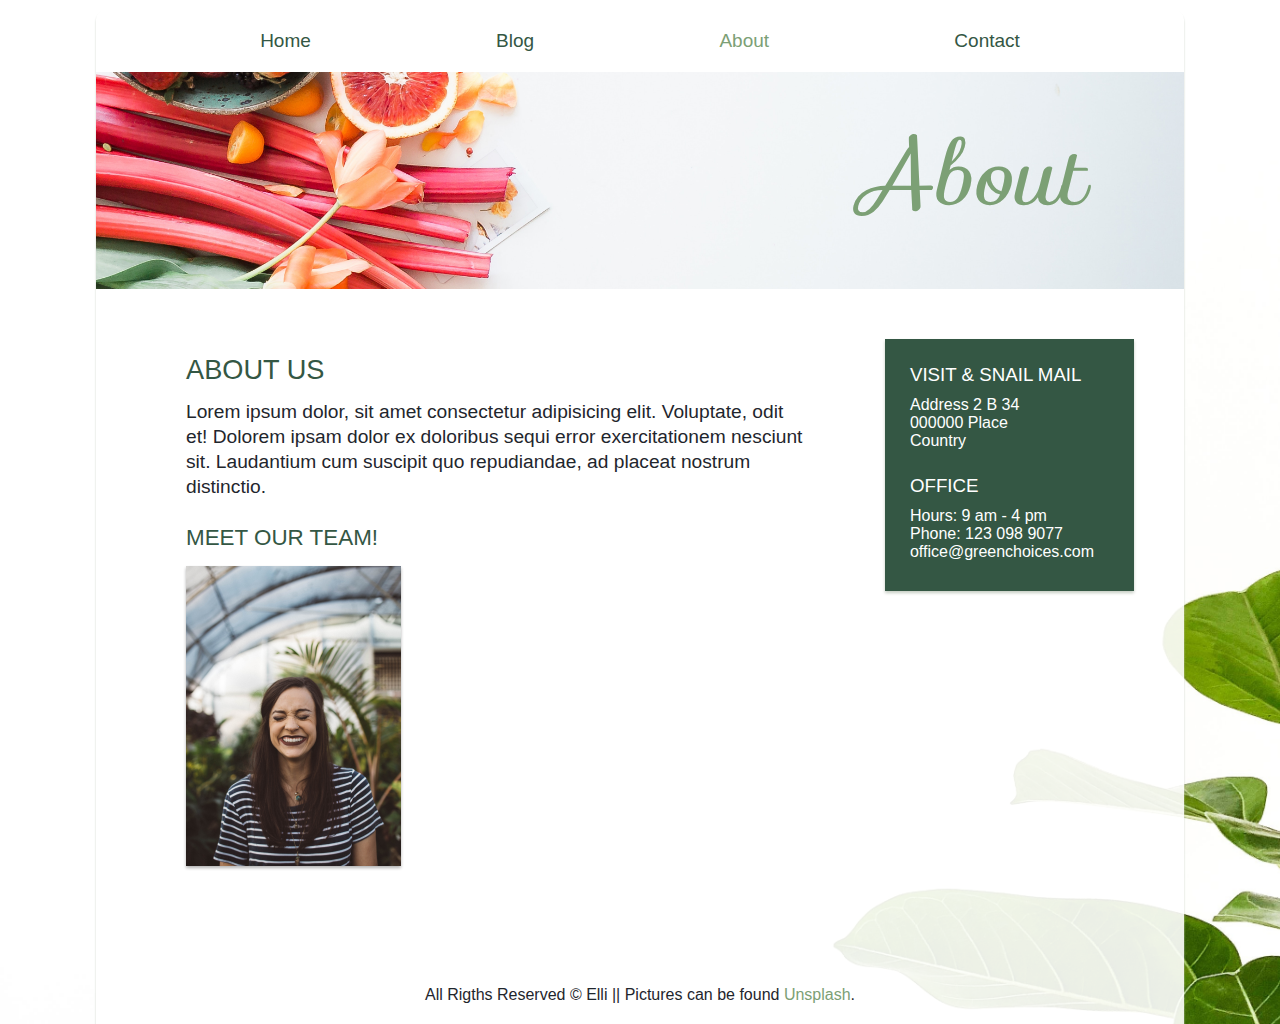
==== about.html @ b6aa5625 "Create Blog start About" ====
<!DOCTYPE html>
<html lang="en">
<head>
    <meta charset="UTF-8">
    <meta name="viewport" content="width=device-width, initial-scale=1.0">
    <meta http-equiv="X-UA-Compatible" content="ie=edge">
    <title>GC - About</title>
    <link rel="stylesheet" href="style2.css">
</head>
<body>
    <div class="wrapper">

        <nav class="navi">
            <li><a href="index.html">Home</a></li>
            <li><a href="blog.html">Blog</a></li>
            <li><a href="about.html"  class="active">About</a></li>
            <li><a href="#">Contact</a></li>
        </nav>
        
        <header class="header">
            About
        </header>

        <main class="main-content">
            <h1>About us</h1>
            <p> Lorem ipsum dolor, sit amet consectetur adipisicing elit. Voluptate, odit et! Dolorem ipsam dolor ex doloribus sequi error exercitationem nesciunt sit. Laudantium cum suscipit quo repudiandae, ad placeat nostrum distinctio. </p>

            <h2>Meet our team!</h2>
            <div class="flip-card">
                <div class="flip-card-inner">
                    <div class="flip-card-front brooke"></div>
                    <div class="flip-card-back">
                        <h2>Brooke Andersson</h2>
                        <p>Author</p>
                        <p>brooke@greenchoices.com</p>
                        <p class="number">012 123 1345</p>
                    </div>
                </div>
            </div>
        </main>

        <aside class="aside-about">
            <h3>Visit & Snail mail</h3>
            Address 2 B 34<br />
            000000 Place <br /> 
            Country <br /> 

            <h3>Office</h3>  
            Hours: 9 am - 4 pm<br > 
            Phone: 123 098 9077 <br /> 
            office@greenchoices.com
        </aside>

        <footer class="footer">All Rigths Reserved &copy; Elli || Pictures can be found <a href="https://unsplash.com/collections/4777201/for-grid-project">Unsplash</a>.</footer>

    </div>
</body>
</html>
---- style2.css ----
@import url('https://fonts.googleapis.com/css?family=Dancing+Script|Pacifico|Quicksand|Raleway|Sofia');

/* 
font-family: 'Sofia', cursive;
font-family: 'Quicksand', sans-serif;
font-family: 'Raleway', sans-serif;
font-family: 'Pacifico', cursive;
font-family: 'Dancing Script', cursive;
*/

* {
    font-family: 'Gill Sans', 'Gill Sans MT', Calibri, 'Trebuchet MS', sans-serif;
    box-sizing: border-box;
}

body {
    background-image: url(img/josh-calabrese-635273-unsplash.jpg);
    background-size: cover;
    margin: 0;
}

a {
    color: #7ca075;
    transition: color 0.5s ease;
}

a:hover {
    color: #345744;
}

h1, h2, h3 {
    margin: 25px 0 -5px 0;
    color: #345744;
    font-weight: 100;
    text-transform: uppercase;
}

main p {
    font-weight: 200;
    line-height: 1.3;
    font-size: 1.2em;
    color: #1f262d;
}

.wrapper {
    display: grid;
    grid-template-columns: 2fr 0.8fr; 
    grid-template-rows: 0.09fr 0.5fr auto auto auto 0.25fr; 
    grid-template-areas: 
        "nav nav"
        "header header"
        "main aside"
        "main ."
        "img img"
        "footer footer"; 
    min-height: 95vh;
    width: 85%;
    margin: 10px auto 0 auto; 
    box-shadow: 0px 2px 2px #c6cdc3; 
    background-color: rgba(255, 255, 255, 0.9);
    border-radius: 10px 10px 0 0;
}

nav {
    grid-area: nav;
    text-align: center;
    font-size: 19px;
}

nav .active {
    color: #7ca075;
}

nav a {
    color: #345744;
    text-decoration: none;
    transition: color .5s ease;
}

nav a:hover {
    color: #a3bcaa;
}

nav li {
    display: inline-block;
    padding: 20px 90px;
    margin: 0;
}

nav ul {
    margin: 0 0 0 -30px;
}

header {
    background-image: url(img/brooke-lark-230140-unsplash.jpg);
    background-size: cover;
    background-position: center;
    grid-area: header;
    padding: 65px 100px 75px 100px;
    text-align: right;
    font-size: 85px;
    line-height: 0.9;
    font-family: 'Sofia', cursive;
    color: #7ca075;
    font-style: italic;
}

main {
    grid-area: main; 
    padding: 40px 50px 80px 90px;
}

main h1 {
    font-weight: 100;
    text-transform: uppercase;
    font-size: 1.7em;
}

main h2 {
    font-weight: 100;
    text-transform: uppercase;
    font-size: 1.4em;
}

aside {
    grid-area: aside; 
    padding: 0 40px 30px 25px;
    margin: 50px 50px 30px 30px;
    background-color: rgba(255, 255, 255, 0.7);
    color: #345744;
    box-shadow: 0px 2px 3px #c6cdc3;
    list-style-position: inside;
}

aside li {
    margin: 0 -35px;
}

aside a {
    color: #7ca075;
    text-decoration: none;
}

.img-wrapper {
    grid-area: img; 
    display: grid;
    grid-template-columns: repeat(auto-fit, minmax(220px, 220px));
    grid-gap: 15px;
    min-width: 80%;
    max-width: 99%;
    margin: 0 auto;
    text-align: center;
}

.img-container {
    position: relative;
    width: 100%;
}


.img {
    height: 320px; 
    background-color: #345744;
    overflow: hidden;
}


.overlay {
    position: absolute;
    top:0;
    bottom: 0; 
    left: 0; 
    right: 0; 
    height: 100%; 
    width: 100%; 
    opacity: 0; 
    transition: .5s ease; 
    background-color: rgba(52, 87, 68, 0.8);
}

.ol-text {
    padding: 50px 30px;
}

.ol-text h3, p {
    color: #ffffff;
}

.ol-text a {
    color: #ffffff;
}

.img-container:hover .overlay {
    opacity: 1;
}

footer {
    grid-area: footer;
    text-align: center;
    padding: 40px 0 20px 0;
    color: #1f262d;
}

footer a {
    color: #7ca075;
    text-decoration: none;
}

/* BLOG */ 


.author {
    line-height: 2.5;
    font-size: 0.9em;
    text-transform: uppercase;
}

.author a {
    text-decoration: none;
}

.date {
    line-height: 2.5;
    font-size: 0.9em;
    text-transform: uppercase;
    color: #959993;
}

.ingress {
    font-weight: 400;
}

.post-image {
    width: 55%;
    float: left;
    margin: 0 20px 10px 0;
}

.post-image2 {
    width: 100%;
}

.post-image3 {
    float: right;
    width: 55%;
    margin: 0 0 10px 20px;
}

.ingredients {
    color: #345744;
}

hr {
    height: 1px;
    background-color: #a3bcaa;
    border: none;
    opacity: 0.5;
    margin-top: 30px; 
}

.tags {
    color: #959993;
}

form {
    margin-top: 50px;
}

form h3 {
    margin: 10px 0 10px 0;
}

#username {
    width: 200px;
    font-size: 1em;
    font-weight: 200;
    margin-left: 10px;
}

#email {
    margin-top: 10px;
    width: 200px;
    margin-left: 15px;
    font-size: 1em;
    font-weight: 200;
}

#comment {
    margin-top: 10px;
    width: 100%;
    height: 150px;
    text-justify: top;
    font-size: 1em;
    font-weight: 200;
}

textarea {
    outline: none !important; 
    border: 1px solid #ccc;
}

#submit {
    float: right;
    margin: 3px 0 0 0;
    font-size: 1em;
    transition: background 0.5s;
}

#submit:hover {
    background: #a3bcaa;
}

input[type=submit] {
    padding:5px 15px; 
    background:#7ca075;
    color: #ffffff; 
    border:0 none;
    cursor:pointer;
    -webkit-border-radius: 5px;
    border-radius: 5px; 
}

.oldcomment {
    margin-top: 40px;
    padding: 5px 30px 50px 30px;
    background-color: white;
    box-shadow: 0 1px 2px #c6cdc3;
}

.comment-info {
    margin-top: 20px;
}

.avatar {
    height: 60px;
    width: 60px;
    background-color: #e2f5e7; 
    border-radius: 50%;
    float: left;
    margin: 20px 20px 0 0;
    background-image: url(img/iconfinder_photo_370076.png);
    background-size: cover;
}

.comment-info span .author .date {
    line-height: 2.5;
    font-size: 0.9em;
    text-transform: uppercase;
    font-weight: 400;
}

.comment-info h4 {
    margin-top: -10px;
    font-size: 1.2em;
}

.reply {
    float: right;
}

button {
    padding:5px 15px; 
    background:#7ca075;
    color: #ffffff; 
    border:0 none;
    cursor:pointer;
    -webkit-border-radius: 5px;
    border-radius: 5px; 
    font-size: 1em;
    margin-left: 5px;
}

.replied {
    margin-top: 60px;
    font-size: 0.90em;
    padding: 5px 30px;
}

.p-reply {
    margin-left: 80px;
    margin-top: -2px;
}

.bold {
    font-weight: 700;
}

.blog-list {
    list-style-type: none;
    line-height: 1.5;
}

.tag-list li {
    display: inline;
    padding: 4px;
}

.popular {
    font-size: 1.6em;
}

.semi-popular {
    font-size: 1.3em;
}


.older {
    float: right;
}

/* About */

.number {
    font-size: 1em;
}

.flip-card {
    background-color: transparent;
    width: 215px;
    height: 300px; 
    perspective: 1000px;
    font-size: 0.9em;
    margin-top: 20px;
}

.flip-card-inner {
    position: relative;
    width: 100%;
    height: 100%;
    text-align: center; 
    transition: transform 0.6s; 
    transform-style: preserve-3d;
    box-shadow: 0 2px 3px 0 rgba(0, 0, 0, 0.3);
}

.flip-card:hover .flip-card-inner {
    transform: rotateY(180deg);
}

.flip-card-front, .flip-card-back {
    position: absolute;
    width: 100%; 
    height: 100%; 
    backface-visibility: hidden;
}

.flip-card-front {
    z-index: 2; 
}

.brooke {
    background-image: url(img/brooke-cagle-52215-unsplash.jpg);
    background-size: cover; 
}

.flip-card-back {
    background-color: #7ca075; 
    color: #1f262d; 
    transform: rotateY(180deg); 
    z-index: 1;
    padding: 20px;
}

.aside-about {
    background-color: #345744;
    color: #ffffff;
    font-weight: 200;
}

.aside-about h3 {
    color: white;
    margin-bottom: 10px;
}

/* Media queries */ 

@media screen and (max-width: 950px) {
    .wrapper {
        grid-template-columns: 1fr; 
        grid-template-rows: 0.2fr 1fr auto 0.5fr auto 0.2fr;
        grid-template-areas: 
            "nav"
            "header"
            "main"
            "aside"
            "img"
            "footer";
    }

    nav li {
        padding: 30px;
    }

    aside {
        margin-bottom: 50px;
        padding: 15px;
    }

    aside h3 {
        margin-left: 60px;
    }

    aside li {
        display: inline-block;
        margin: 0;
        padding: 10px 30px 20px 30px;
    }

    aside p {
        padding: 10px 20px 20px 60px;
    }

    .img-wrapper {
        margin: 0 30px 0 30px;
    }

    .post-image, .post-image2, .post-image3 {
        width: 100%;
        clear: both;
    }

    .p-reply {
        margin-top: -2px;
        margin-left: 0;
    }
}
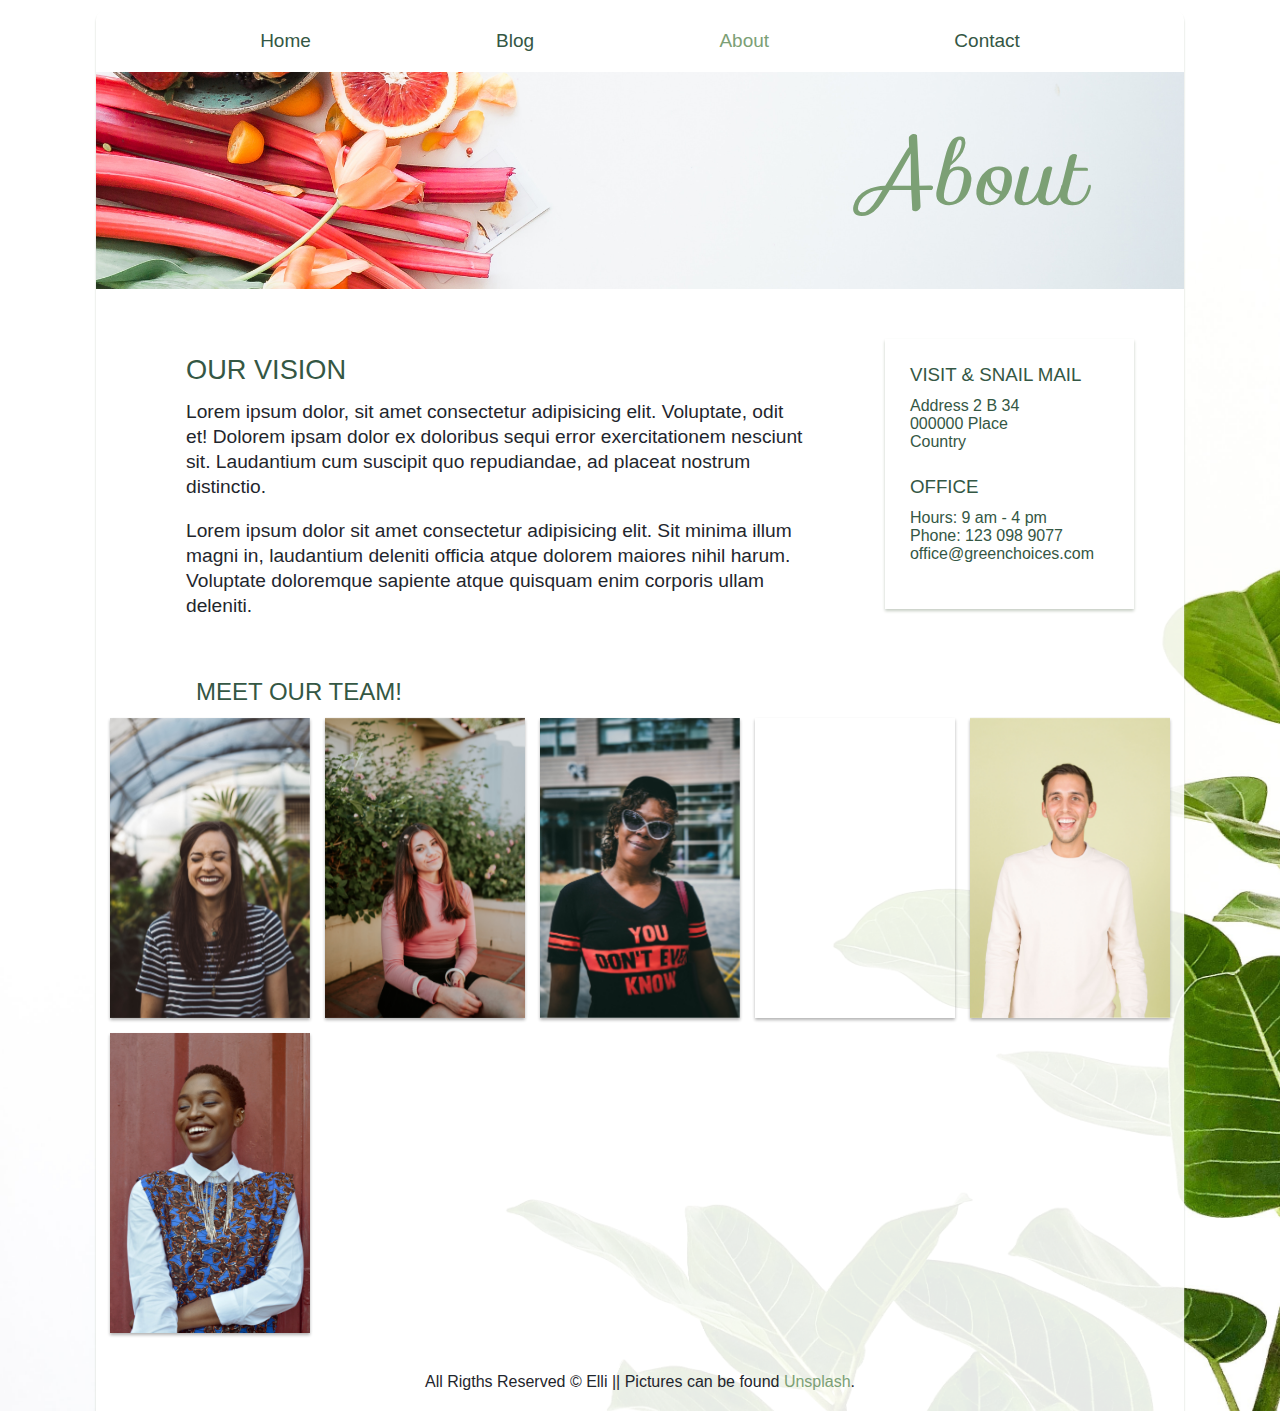
==== commit 6a0e8a8f: "Refined About page" ====
--- a/about.html
+++ b/about.html
@@ -22,34 +22,120 @@
         </header>
 
         <main class="main-content">
-            <h1>About us</h1>
+            <h1>Our vision</h1>
             <p> Lorem ipsum dolor, sit amet consectetur adipisicing elit. Voluptate, odit et! Dolorem ipsam dolor ex doloribus sequi error exercitationem nesciunt sit. Laudantium cum suscipit quo repudiandae, ad placeat nostrum distinctio. </p>
 
-            <h2>Meet our team!</h2>
-            <div class="flip-card">
-                <div class="flip-card-inner">
-                    <div class="flip-card-front brooke"></div>
-                    <div class="flip-card-back">
-                        <h2>Brooke Andersson</h2>
-                        <p>Author</p>
-                        <p>brooke@greenchoices.com</p>
-                        <p class="number">012 123 1345</p>
+            <p>Lorem ipsum dolor sit amet consectetur adipisicing elit. Sit minima illum magni in, laudantium deleniti officia atque dolorem maiores nihil harum. Voluptate doloremque sapiente atque quisquam enim corporis ullam deleniti.</p>
+
+
+            
+
+
+        </main>
+        
+        <h2 class="team">Meet our team!</h2>
+        <div class="img-wrapper">
+                <div class="flip-card">
+                    <div class="flip-card-inner">
+                        <div class="flip-card-front brooke"></div>
+                        <div class="flip-card-back">
+                            <h2>Brooke Andersson</h2>
+                            <p>Author</p>
+                            <p>"Tempore, aspernatur eos fugit temporibus explicabo corporis suscipit error."</p>
+                            <p>
+                                brooke@greenchoices.com  <br /> 
+                                012 123 1345</p>
+                        </div>
                     </div>
                 </div>
+
+                <div class="flip-card">
+                    <div class="flip-card-inner">
+                        <div class="flip-card-front clarisse"></div>
+                        <div class="flip-card-back">
+                            <h2>Clarisse Green</h2>
+                            <p>Author</p>
+                            <p>"Tempore, aspernatur eos fugit temporibus explicabo corporis suscipit error."</p>
+                            <p>
+                                clarisse@greenchoices.com  <br /> 
+                                012 452 1345</p>
+                        </div>
+                    </div>
+                </div>
+
+                <div class="flip-card">
+                    <div class="flip-card-inner">
+                        <div class="flip-card-front rita"></div>
+                        <div class="flip-card-back">
+                            <h2>Rita Gilroy</h2>
+                            <p>Administrator</p>
+                            <p>"Tempore, aspernatur eos fugit temporibus explicabo corporis suscipit error."</p>
+                            <p>
+                                rita@greenchoices.com  <br /> 
+                                012 439 2465</p>
+                        </div>
+                    </div>
+                </div>
+
+                <div class="flip-card">
+                    <div class="flip-card-inner">
+                        <div class="flip-card-front marius"></div>
+                        <div class="flip-card-back">
+                            <h2>Marius Brown</h2>
+                            <p>Web developer</p>
+                            <p>"Tempore, aspernatur eos fugit temporibus explicabo corporis suscipit error."</p>
+                            <p>
+                                marius@greenchoices.com  <br /> 
+                                012 459 1565</p>
+                        </div>
+                    </div>
+                </div>
+
+                <div class="flip-card">
+                    <div class="flip-card-inner">
+                        <div class="flip-card-front michael"></div>
+                        <div class="flip-card-back">
+                            <h2>Michael Moore</h2>
+                            <p>Photographer</p>
+                            <p>"Tempore, aspernatur eos fugit temporibus explicabo corporis suscipit error."</p>
+                            <p>
+                                michael@greenchoices.com  <br /> 
+                                012 329 9752</p>
+                        </div>
+                    </div>
+                </div>
+
+                <div class="flip-card">
+                    <div class="flip-card-inner">
+                        <div class="flip-card-front brandi"></div>
+                        <div class="flip-card-back">
+                            <h2>Brandi Kelley</h2>
+                            <p>Graphic designer</p>
+                            <p>"Tempore, aspernatur eos fugit temporibus explicabo corporis suscipit error."</p>
+                            <p>
+                                brandi@greenchoices.com  <br /> 
+                                012 329 5432</p>
+                        </div>
+                    </div>
+                </div>
+
+
             </div>
-        </main>
 
-        <aside class="aside-about">
-            <h3>Visit & Snail mail</h3>
-            Address 2 B 34<br />
-            000000 Place <br /> 
-            Country <br /> 
 
-            <h3>Office</h3>  
-            Hours: 9 am - 4 pm<br > 
-            Phone: 123 098 9077 <br /> 
-            office@greenchoices.com
-        </aside>
+            <aside class="aside">
+                <h3>Visit & Snail mail</h3>
+                <p>
+                Address 2 B 34<br />
+                000000 Place <br /> 
+                Country</p>
+                <h3>Office</h3>  
+                <p>
+                Hours: 9 am - 4 pm<br > 
+                Phone: 123 098 9077 <br /> 
+                office@greenchoices.com
+                </p>
+            </aside>
 
         <footer class="footer">All Rigths Reserved &copy; Elli || Pictures can be found <a href="https://unsplash.com/collections/4777201/for-grid-project">Unsplash</a>.</footer>
 
--- a/style2.css
+++ b/style2.css
@@ -144,9 +144,9 @@
 .img-wrapper {
     grid-area: img; 
     display: grid;
-    grid-template-columns: repeat(auto-fit, minmax(220px, 220px));
+    grid-template-columns: repeat(auto-fit, minmax(200px, 200px));
     grid-gap: 15px;
-    min-width: 80%;
+    min-width: 70%;
     max-width: 99%;
     margin: 0 auto;
     text-align: center;
@@ -410,17 +410,17 @@
 
 /* About */
 
-.number {
-    font-size: 1em;
+.team {
+    grid-area: img;
+    margin-top: -40px;
+    margin-left: 100px;
 }
 
 .flip-card {
     background-color: transparent;
-    width: 215px;
+    width: 200px;
     height: 300px; 
     perspective: 1000px;
-    font-size: 0.9em;
-    margin-top: 20px;
 }
 
 .flip-card-inner {
@@ -451,25 +451,55 @@
 .brooke {
     background-image: url(img/brooke-cagle-52215-unsplash.jpg);
     background-size: cover; 
-}
+    background-position: center;
+}
+
+.clarisse {
+    background-image: url(img/clarisse-meyer-172920-unsplash.jpg);
+    background-size: cover; 
+    background-position: center;
+}
+
+.marius {
+    background-image: url(img/marius-ciocirlan-398931-unsplash.jpg);
+    background-size: cover; 
+    background-position: center;
+}
+
+.rita {
+    background-image: url(img/matthew-smith-100638-unsplash.jpg);
+    background-size: cover; 
+    background-position: center;
+}
+
+.michael {
+    background-image: url(img/michael-frattaroli-234665-unsplash.jpg);
+    background-size: cover; 
+    background-position: center;
+}
+
+.brandi {
+    background-image: url(img/prince-akachi-731123-unsplash\ \(1\).jpg);
+    background-size: cover; 
+    background-position: center;
+}
+
 
 .flip-card-back {
-    background-color: #7ca075; 
-    color: #1f262d; 
+    background-color: #a3bcaa;
+    color: #345744; 
     transform: rotateY(180deg); 
     z-index: 1;
-    padding: 20px;
-}
-
-.aside-about {
-    background-color: #345744;
-    color: #ffffff;
-    font-weight: 200;
-}
-
-.aside-about h3 {
-    color: white;
-    margin-bottom: 10px;
+    padding: 15px;
+}
+
+.flip-card-back p {
+    color: #345744;
+    font-size: 0.9em;
+}
+
+aside p {
+    color: #345744;
 }
 
 /* Media queries */ 
@@ -492,8 +522,9 @@
     }
 
     aside {
-        margin-bottom: 50px;
+        margin-bottom: 60px;
         padding: 15px;
+        margin-top: -50px;
     }
 
     aside h3 {
@@ -507,7 +538,8 @@
     }
 
     aside p {
-        padding: 10px 20px 20px 60px;
+        padding: 0 20px 20px 60px;
+        color: #345744;
     }
 
     .img-wrapper {
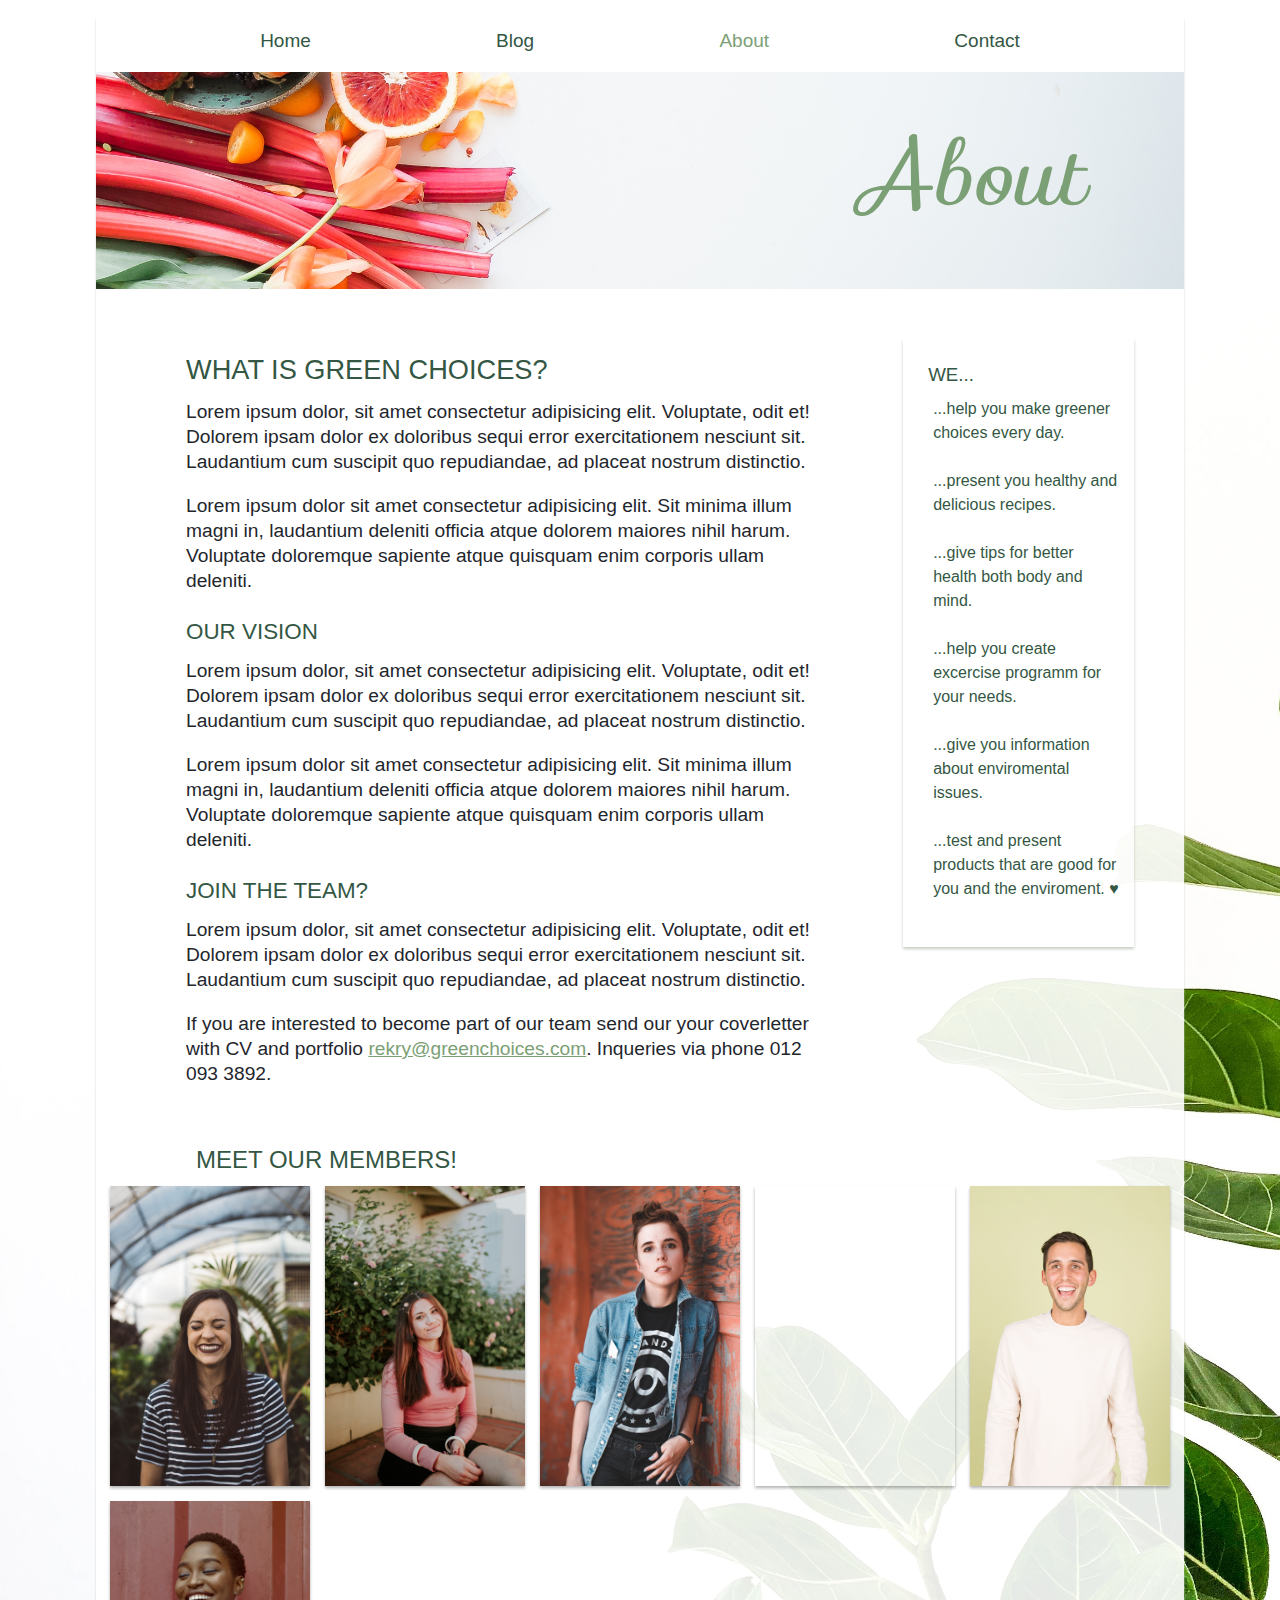
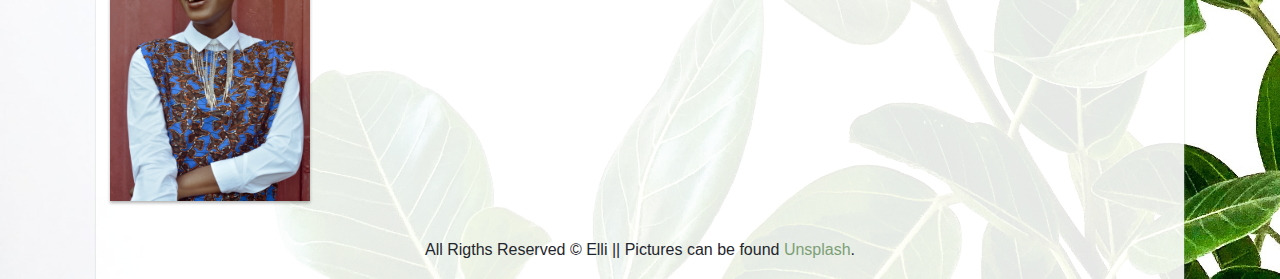
==== commit 7b734808: "Create pages and refine styles" ====
--- a/about.html
+++ b/about.html
@@ -14,7 +14,7 @@
             <li><a href="index.html">Home</a></li>
             <li><a href="blog.html">Blog</a></li>
             <li><a href="about.html"  class="active">About</a></li>
-            <li><a href="#">Contact</a></li>
+            <li><a href="contact.html">Contact</a></li>
         </nav>
         
         <header class="header">
@@ -22,10 +22,21 @@
         </header>
 
         <main class="main-content">
-            <h1>Our vision</h1>
+            <h1>What is Green Choices?</h1>
             <p> Lorem ipsum dolor, sit amet consectetur adipisicing elit. Voluptate, odit et! Dolorem ipsam dolor ex doloribus sequi error exercitationem nesciunt sit. Laudantium cum suscipit quo repudiandae, ad placeat nostrum distinctio. </p>
 
             <p>Lorem ipsum dolor sit amet consectetur adipisicing elit. Sit minima illum magni in, laudantium deleniti officia atque dolorem maiores nihil harum. Voluptate doloremque sapiente atque quisquam enim corporis ullam deleniti.</p>
+
+            <h2>Our vision</h2>
+            <p> Lorem ipsum dolor, sit amet consectetur adipisicing elit. Voluptate, odit et! Dolorem ipsam dolor ex doloribus sequi error exercitationem nesciunt sit. Laudantium cum suscipit quo repudiandae, ad placeat nostrum distinctio. </p>
+
+            <p>Lorem ipsum dolor sit amet consectetur adipisicing elit. Sit minima illum magni in, laudantium deleniti officia atque dolorem maiores nihil harum. Voluptate doloremque sapiente atque quisquam enim corporis ullam deleniti.</p>
+
+
+            <h2>Join the team?</h2>
+            <p> Lorem ipsum dolor, sit amet consectetur adipisicing elit. Voluptate, odit et! Dolorem ipsam dolor ex doloribus sequi error exercitationem nesciunt sit. Laudantium cum suscipit quo repudiandae, ad placeat nostrum distinctio. </p>
+
+            <p>If you are interested to become part of our team send our your coverletter with CV and portfolio <a href="mailto:">rekry@greenchoices.com</a>. Inqueries via phone 012 093 3892.</p> 
 
 
             
@@ -33,7 +44,7 @@
 
         </main>
         
-        <h2 class="team">Meet our team!</h2>
+        <h2 class="team">Meet our members!</h2>
         <div class="img-wrapper">
                 <div class="flip-card">
                     <div class="flip-card-inner">
@@ -124,17 +135,16 @@
 
 
             <aside class="aside">
-                <h3>Visit & Snail mail</h3>
-                <p>
-                Address 2 B 34<br />
-                000000 Place <br /> 
-                Country</p>
-                <h3>Office</h3>  
-                <p>
-                Hours: 9 am - 4 pm<br > 
-                Phone: 123 098 9077 <br /> 
-                office@greenchoices.com
-                </p>
+                <h3>We...</h3>
+                <ul class="blog-list">
+                    <li>...help you make greener choices every day.</li><br>
+                    <li>...present you healthy and delicious recipes.</li><br>
+                    <li>...give tips for better health both body and mind.</li><br>
+                    <li>...help you create excercise programm for your needs.</li><br>
+                    <li>...give you information about enviromental issues.</li><br>
+                    <li>...test and present products that are good for you and the enviroment. &hearts;</li>
+                </ul>
+
             </aside>
 
         <footer class="footer">All Rigths Reserved &copy; Elli || Pictures can be found <a href="https://unsplash.com/collections/4777201/for-grid-project">Unsplash</a>.</footer>
--- a/style2.css
+++ b/style2.css
@@ -124,7 +124,7 @@
 
 aside {
     grid-area: aside; 
-    padding: 0 40px 30px 25px;
+    padding: 0 50px 30px 25px;
     margin: 50px 50px 30px 30px;
     background-color: rgba(255, 255, 255, 0.7);
     color: #345744;
@@ -467,7 +467,7 @@
 }
 
 .rita {
-    background-image: url(img/matthew-smith-100638-unsplash.jpg);
+    background-image: url(img/bruce-dixon-383587-unsplash.jpg);
     background-size: cover; 
     background-position: center;
 }
